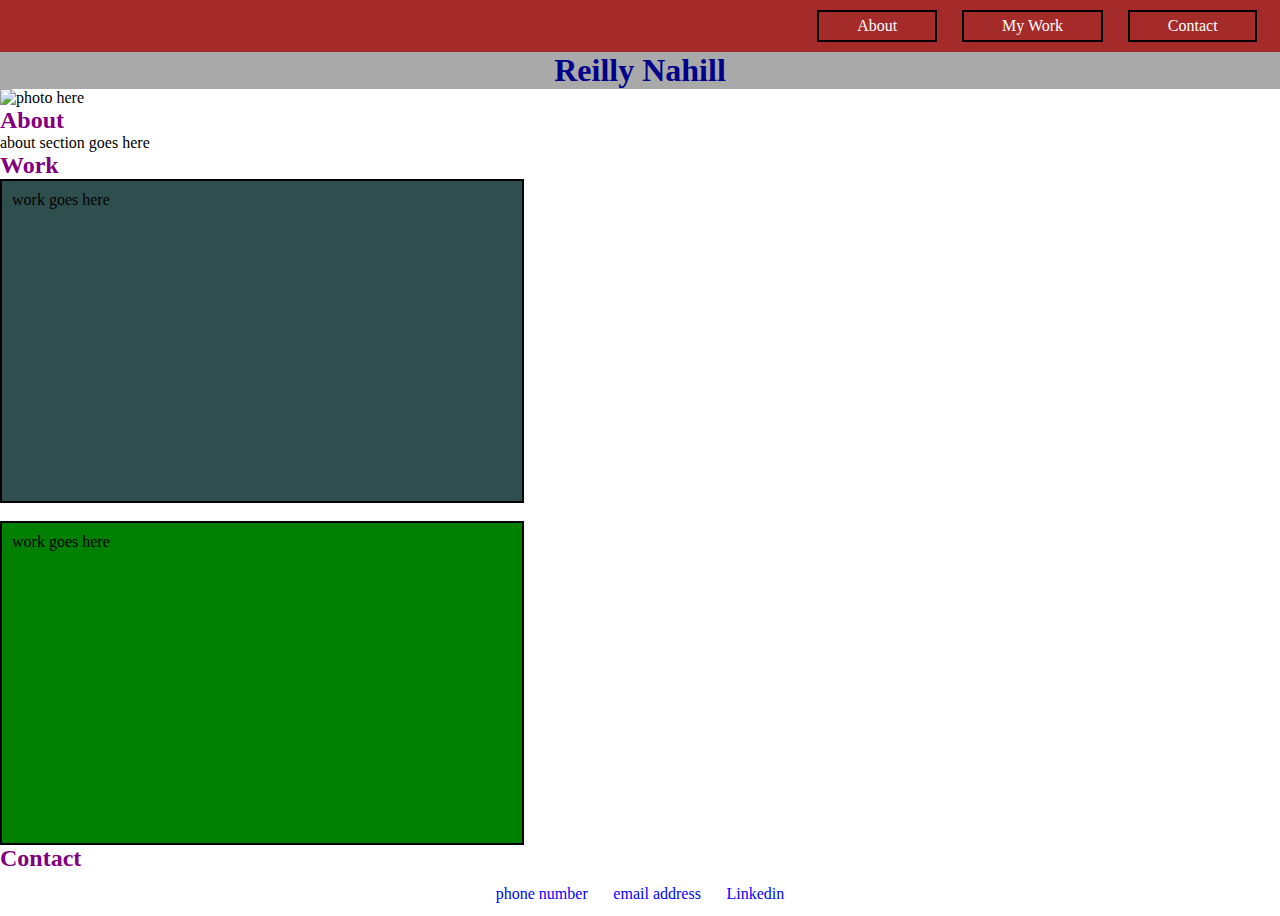
==== portfolio.html @ 095d9112 "added more CSS and changed some HTML tags" ====
<!DOCTYPE html>
<html lang="en">
<head>
    <meta charset="UTF-8">
    <meta name="viewport" content="width=device-width, initial-scale=1.0">
    <link rel="stylesheet" href="./assets/css/reset.css" />
    <link rel="stylesheet" href="./assets/css/style-portfolio.css" />
    <title>Reilly's Professional Portfolio</title>
</head>
<body>
    <header>
        <nav>
            <ul>
                <li>About</li>
                <li>My Work</li>
                <li>Contact</li>
            </ul>
        </nav>
        <h1>Reilly Nahill</h1>
        <figure>
            <img src="./assets/" alt="photo here">
        </figure>
    </header>
    <main>
        <aside id="about">
            <h2>About</h2>
            <p>about section goes here</p>
        </aside>
        <section>
            <h2>Work</h2>
            <box1 id="box1">
                <p>work goes here</p> 
            </box1>
            <br>
            <box2 id="box2">
                <p>work goes here</p>
            </box2>
        </section>
    </main>
    <footer id="contact">
        <h2>Contact</h2>
        <ul>
            <li>phone number</li>
            <li>email address</li>
            <li>Linkedin</li>
        </ul>
    </footer>
</body>
</html>
---- assets/css/style-portfolio.css ----
nav {
    background-color: brown;
    color: white;
    padding: 10px;
    
}

nav ul {
    list-style-type: none;
    display: flex;
    flex-direction: row;
    justify-content: flex-end;
    
}

nav ul li {
    margin: 0 1% 0 1%;
    border: solid black 2px;
    padding: 5px 3% 5px 3%;
    

}

h1 {
    color:darkblue;
    background-color: darkgray;
    text-align: center;
}


h2 {
    color:purple;
}



#box1 p  {
background-color: darkslategray;
border: solid black 2px;
width: 500px;
height: 300px;
padding: 10px;
}

#box2 p {
    background-color: green;
    border: solid black 2px;
    width: 500px;
    height: 300px;
    padding: 10px; 
}





#contact h2 {
/* margin-top: 100px; */
}


#contact ul {
list-style-type: none;
    color: blue;
display: flex;
flex-direction: row;
justify-content: center;
/* align-items: flex-end; why doesnt this work */

}

#contact ul li {
    margin: 1%;

}

#about {

}
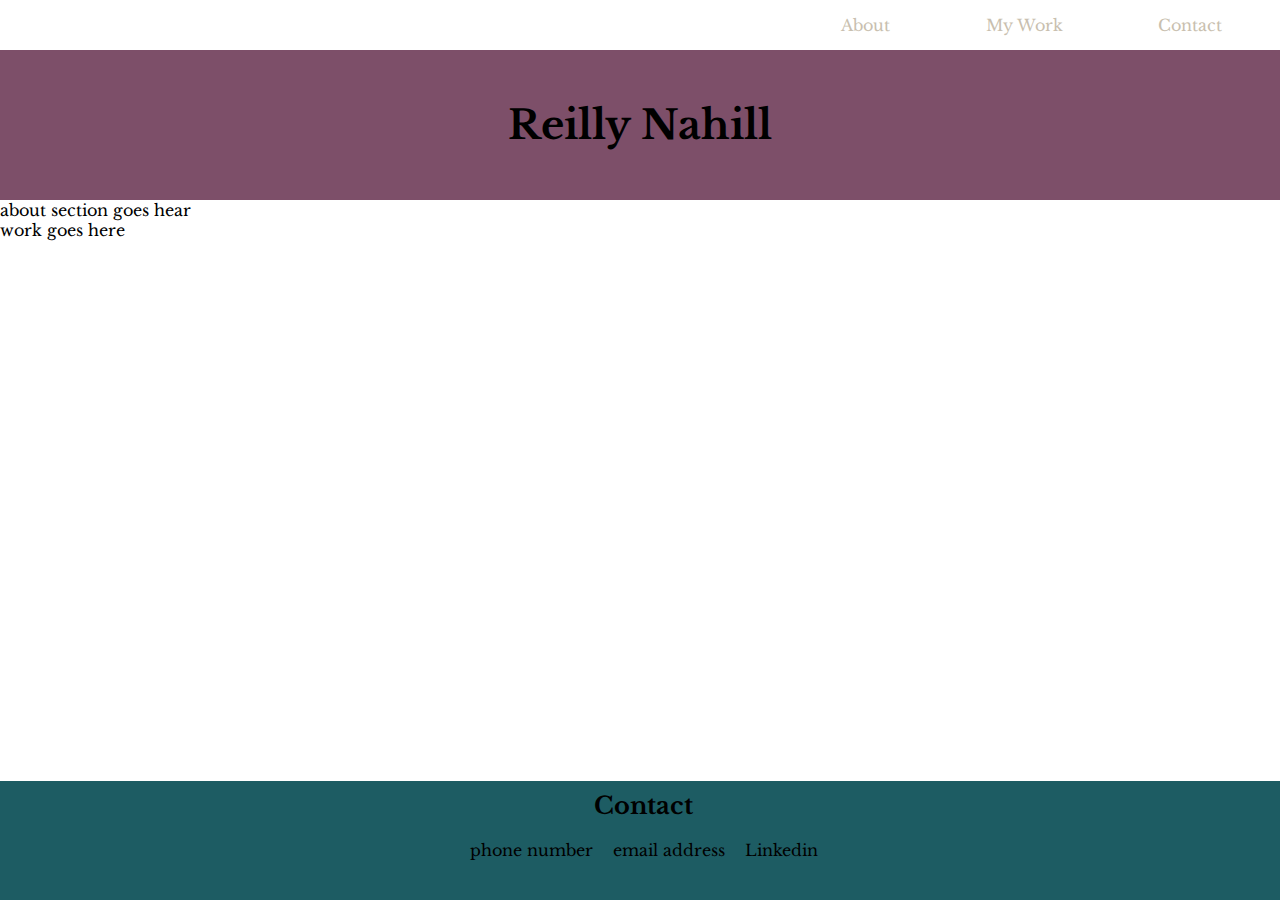
==== commit 2dd6af95: "changed footer positioning, changed fonts, and made color scheme" ====
--- a/portfolio.html
+++ b/portfolio.html
@@ -5,6 +5,7 @@
     <meta name="viewport" content="width=device-width, initial-scale=1.0">
     <link rel="stylesheet" href="./assets/css/reset.css" />
     <link rel="stylesheet" href="./assets/css/style-portfolio.css" />
+    <link href="https://fonts.googleapis.com/css2?family=Libre+Baskerville&display=swap" rel="stylesheet">
     <title>Reilly's Professional Portfolio</title>
 </head>
 <body>
@@ -17,25 +18,17 @@
             </ul>
         </nav>
         <h1>Reilly Nahill</h1>
-        <figure>
+        <!-- <figure>
             <img src="./assets/" alt="photo here">
-        </figure>
+        </figure> -->
     </header>
     <main>
-        <aside id="about">
-            <h2>About</h2>
-            <p>about section goes here</p>
-        </aside>
-        <section>
-            <h2>Work</h2>
-            <box1 id="box1">
-                <p>work goes here</p> 
-            </box1>
-            <br>
-            <box2 id="box2">
-                <p>work goes here</p>
-            </box2>
-        </section>
+       <section id="about">
+            <p>about section goes hear</p>
+       </section>
+       <section id="work">
+            <p>work goes here</p>
+       </section>
     </main>
     <footer id="contact">
         <h2>Contact</h2>
--- a/assets/css/style-portfolio.css
+++ b/assets/css/style-portfolio.css
@@ -1,7 +1,23 @@
+:root {
+    --dolphin-gray: rgb(130, 151, 135); 
+    --dark-slate-gray: rgb(29, 92, 99);
+    --rainbow-indigo: rgb(37, 59, 89);
+    --dark-vanilla: rgb(201, 191, 175);
+    --twilight-lavender: rgb(125, 79, 105);
+}
+
+
+/* universal */
+* {
+    font-family: 'Libre Baskerville', serif;
+}
+
+/* nav bar */
 nav {
-    background-color: brown;
-    color: white;
+    background-image: url(https://www.toptal.com/designers/subtlepatterns/uploads/repeated-square-dark.png);
+    color: var(--dark-vanilla);
     padding: 10px;
+
     
 }
 
@@ -14,66 +30,55 @@
 }
 
 nav ul li {
-    margin: 0 1% 0 1%;
-    border: solid black 2px;
+    margin: 0 10px 0 10px;
     padding: 5px 3% 5px 3%;
-    
-
 }
 
+/* nameplate */
+
 h1 {
-    color:darkblue;
-    background-color: darkgray;
+    background-color: var(--twilight-lavender);
+    padding: 50px;
     text-align: center;
+    font-size: 40px;
 }
 
-
-h2 {
-    color:purple;
-}
-
-
-
-#box1 p  {
-background-color: darkslategray;
-border: solid black 2px;
-width: 500px;
-height: 300px;
-padding: 10px;
-}
-
-#box2 p {
-    background-color: green;
-    border: solid black 2px;
-    width: 500px;
-    height: 300px;
-    padding: 10px; 
-}
+/* main */
 
 
 
 
 
-#contact h2 {
-/* margin-top: 100px; */
+
+
+
+
+/* footer */
+
+footer {
+
+    position: absolute;
+    bottom: 0;
+    width: 99%;
+   /* ^^^^ how to fix this */
 }
 
+#contact {
+    background-color: var(--dark-slate-gray);
+    text-align: center;
+    padding: 10px;
+    
+}
 
 #contact ul {
-list-style-type: none;
-    color: blue;
-display: flex;
-flex-direction: row;
-justify-content: center;
-/* align-items: flex-end; why doesnt this work */
-
+    list-style-type: none;
+    height: 50px;
+    display: flex;
+    flex-direction: row;
+    justify-content: center;
+    padding: 10px;
 }
 
 #contact ul li {
-    margin: 1%;
-
-}
-
-#about {
-
+    margin: 10px;
 }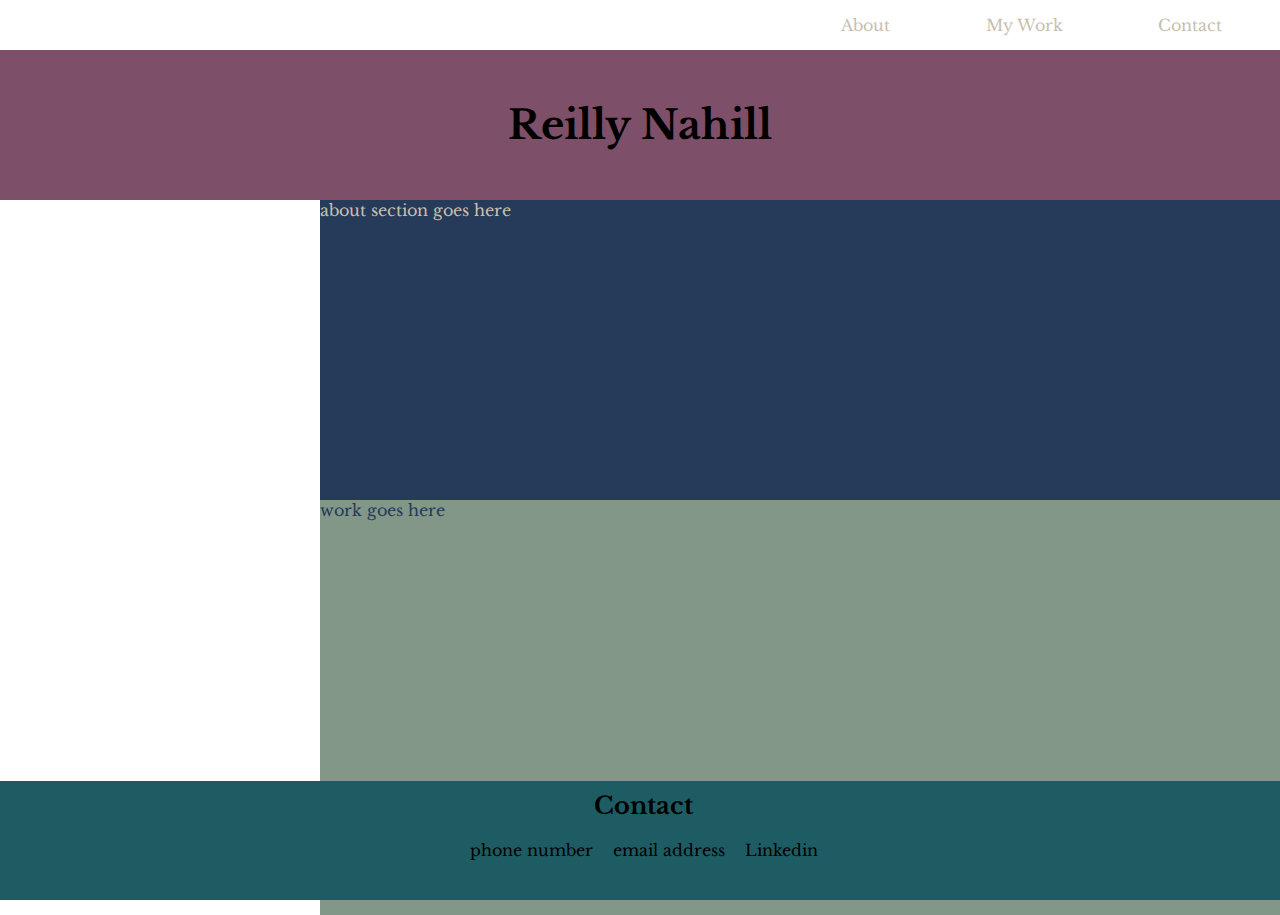
==== commit 8db4faa2: "changed sizes and positions of about and work sections, and added colors" ====
--- a/portfolio.html
+++ b/portfolio.html
@@ -24,7 +24,7 @@
     </header>
     <main>
        <section id="about">
-            <p>about section goes hear</p>
+            <p>about section goes here</p>
        </section>
        <section id="work">
             <p>work goes here</p>
--- a/assets/css/style-portfolio.css
+++ b/assets/css/style-portfolio.css
@@ -45,6 +45,25 @@
 
 /* main */
 
+main {
+    display: flex;
+    flex-direction: column;
+    align-items: flex-end;
+}
+
+#about {
+    background-color: var(--rainbow-indigo);
+    color: var(--dark-vanilla);
+    height: 300px;
+    width: 75%;
+}
+
+#work {
+    background-color: var(--dolphin-gray);
+    color: var(--rainbow-indigo);
+    height: 415px;
+    width: 75%;
+}
 
 
 
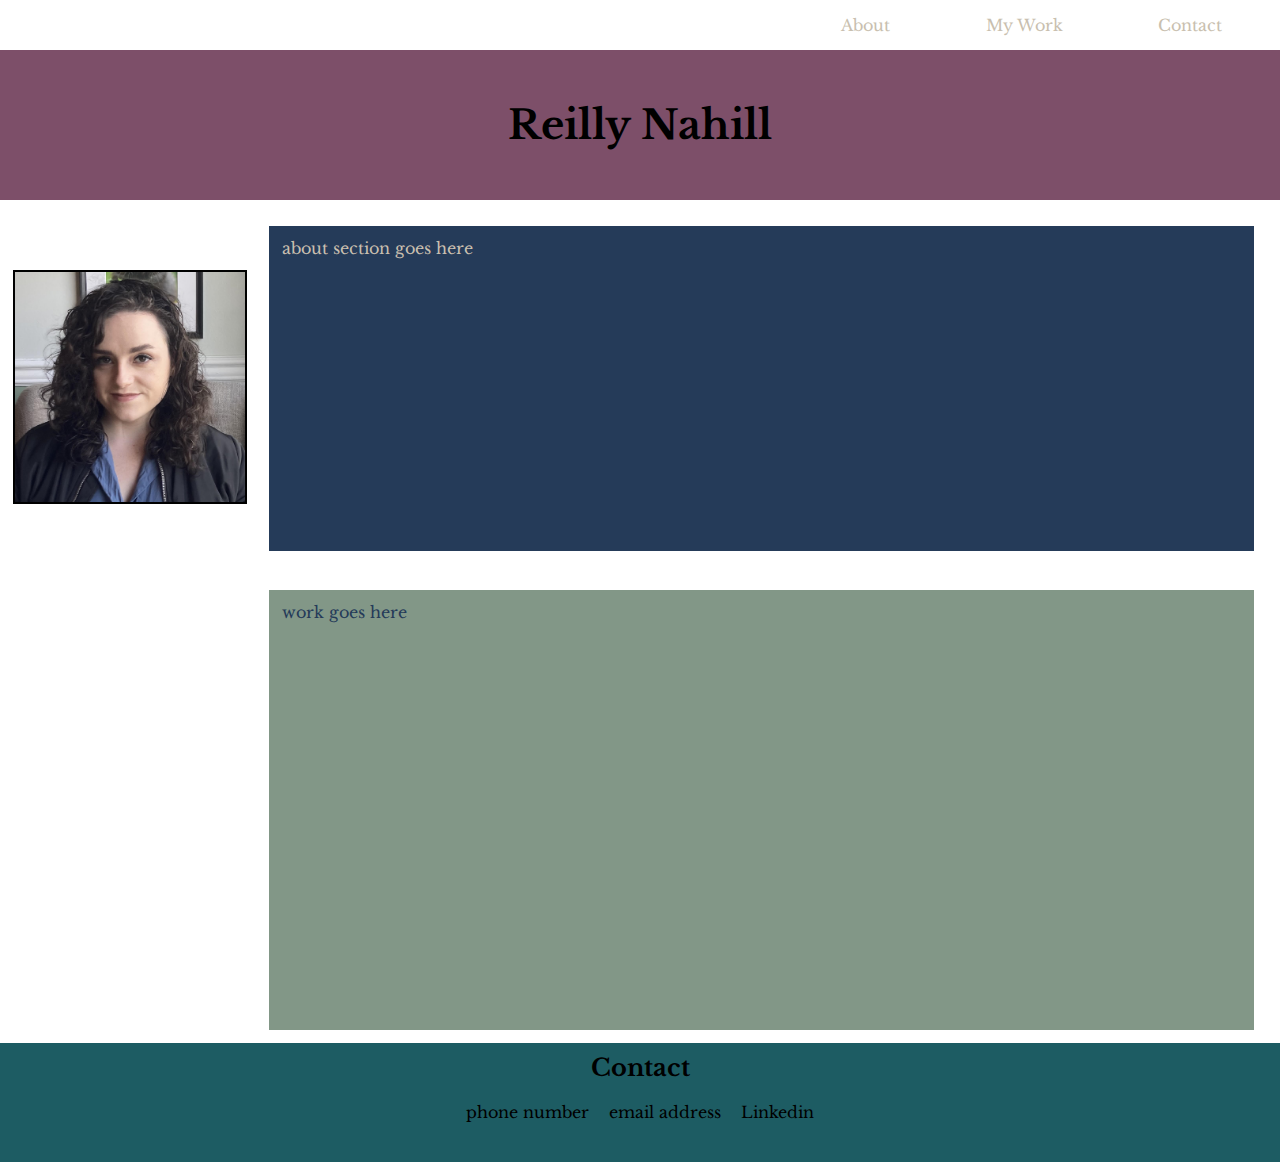
==== commit 9b8ae4e7: "added photo, added background image, adjusted margins" ====
--- a/portfolio.html
+++ b/portfolio.html
@@ -18,9 +18,9 @@
             </ul>
         </nav>
         <h1>Reilly Nahill</h1>
-        <!-- <figure>
-            <img src="./assets/" alt="photo here">
-        </figure> -->
+        <figure>
+            <img src="./assets/images/unnamed.jpg" alt="photo here">
+        </figure>
     </header>
     <main>
        <section id="about">
--- a/assets/css/style-portfolio.css
+++ b/assets/css/style-portfolio.css
@@ -12,11 +12,16 @@
     font-family: 'Libre Baskerville', serif;
 }
 
+body {
+    background-image: url(https://www.toptal.com/designers/subtlepatterns/uploads/repeated-square-dark.png);
+}
+
 /* nav bar */
 nav {
     background-image: url(https://www.toptal.com/designers/subtlepatterns/uploads/repeated-square-dark.png);
     color: var(--dark-vanilla);
     padding: 10px;
+    /* width: 100% */
 
     
 }
@@ -68,17 +73,15 @@
 
 
 
-
-
-
-
 /* footer */
 
 footer {
 
-    position: absolute;
-    bottom: 0;
-    width: 99%;
+    /* position: relative; */
+     /* position: absolute;
+    bottom: 0; */
+    /* display: block; */
+    /* width: 100% */
    /* ^^^^ how to fix this */
 }
 
@@ -100,4 +103,30 @@
 
 #contact ul li {
     margin: 10px;
+}
+
+/* photo */
+
+img {
+max-width: 18%;
+height: auto;
+position: absolute;
+left: 1%;
+top: 30%;
+border: solid black 2px;
+}
+
+/* about */
+ 
+#about {
+    margin: 2% 2% 1% 3%;
+    padding: 1%;
+}
+
+/* #work */
+
+#work {
+    margin: 2% 2% 1% 3%;
+    padding: 1%;
+
 }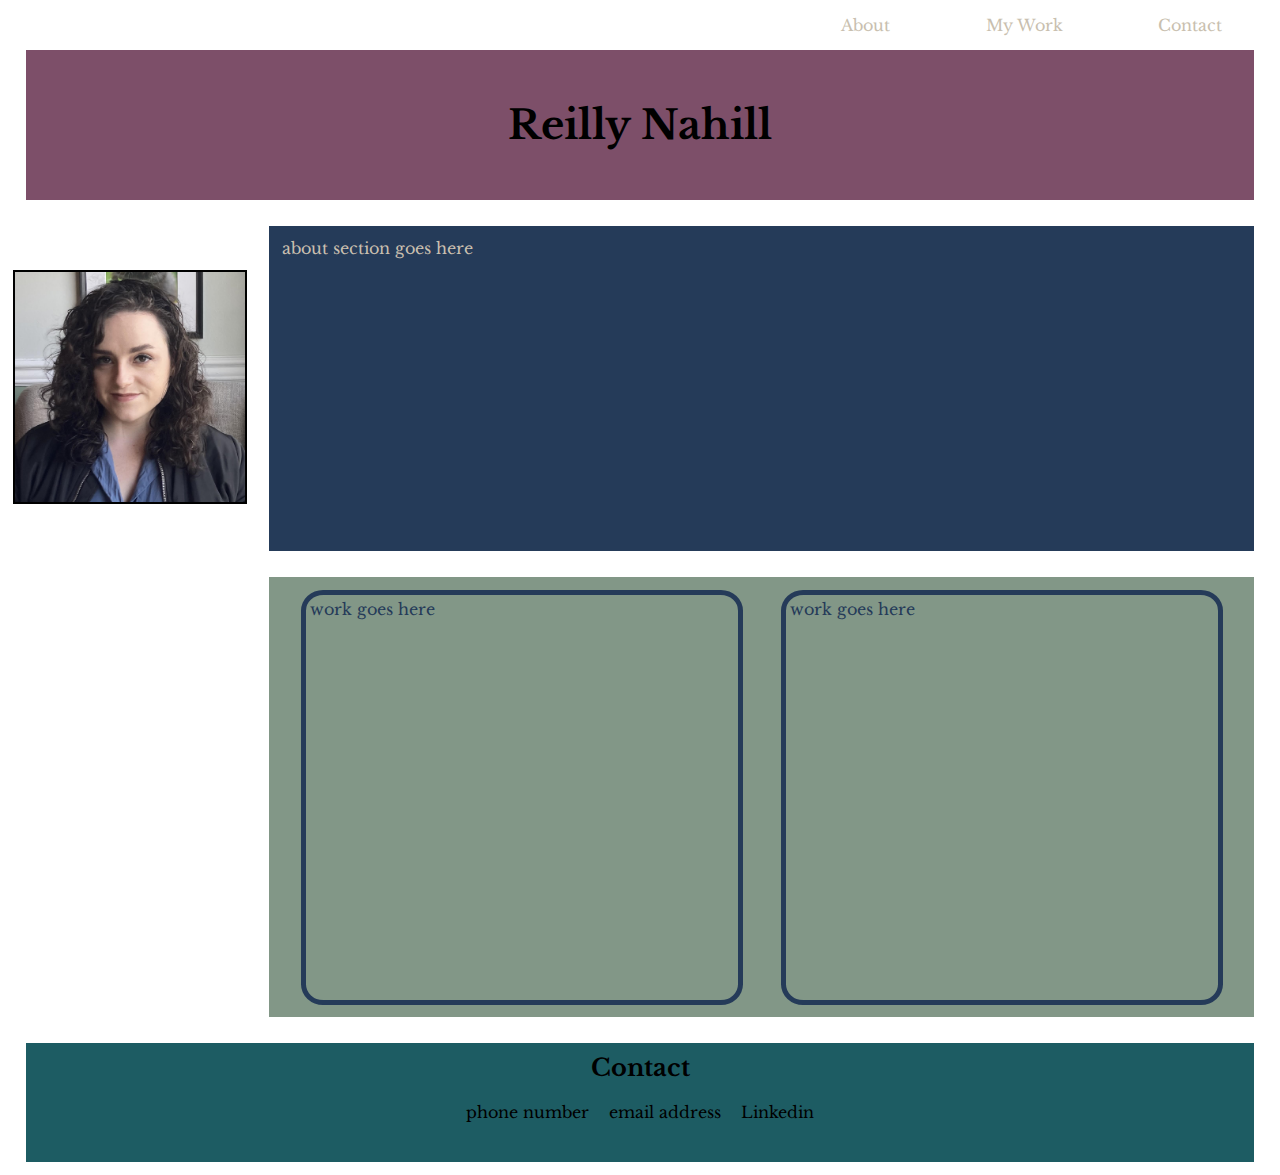
==== commit 6c251b87: "reformatted work section" ====
--- a/portfolio.html
+++ b/portfolio.html
@@ -12,9 +12,9 @@
     <header>
         <nav>
             <ul>
-                <li>About</li>
-                <li>My Work</li>
-                <li>Contact</li>
+                <li><a href="#about">About</a></li>
+                <li><a href="#work">My Work</a></li>
+                <li><a href="#contact">Contact</a></li>
             </ul>
         </nav>
         <h1>Reilly Nahill</h1>
@@ -27,7 +27,12 @@
             <p>about section goes here</p>
        </section>
        <section id="work">
-            <p>work goes here</p>
+            <div>
+                <p> work goes here</p>
+            </div>
+            <div>
+                <p> work goes here</p>
+            </div>
        </section>
     </main>
     <footer id="contact">
--- a/assets/css/style-portfolio.css
+++ b/assets/css/style-portfolio.css
@@ -39,6 +39,10 @@
     padding: 5px 3% 5px 3%;
 }
 
+a {
+    color: var(--dark-vanilla);
+    text-decoration: none;
+}
 /* nameplate */
 
 h1 {
@@ -46,6 +50,7 @@
     padding: 50px;
     text-align: center;
     font-size: 40px;
+    margin: 0 2% 0 2%;
 }
 
 /* main */
@@ -61,6 +66,9 @@
     color: var(--dark-vanilla);
     height: 300px;
     width: 75%;
+    margin: 2% 2% 1% 3%;
+    padding: 1%;
+
 }
 
 #work {
@@ -68,7 +76,23 @@
     color: var(--rainbow-indigo);
     height: 415px;
     width: 75%;
+    margin: 1% 2% 2% 3%;
+    padding: 1%;
+    display: flex;
+    flex-direction: row;
+    justify-content: space-around;
 }
+
+#work div {
+    width: 45%;
+    border: solid var(--rainbow-indigo) 5px;
+    border-radius: 5%;
+}
+
+#work div p{
+    margin: 1%;
+}
+
 
 
 
@@ -89,6 +113,7 @@
     background-color: var(--dark-slate-gray);
     text-align: center;
     padding: 10px;
+    margin: 0 2% 1% 2%;
     
 }
 
@@ -116,17 +141,5 @@
 border: solid black 2px;
 }
 
-/* about */
- 
-#about {
-    margin: 2% 2% 1% 3%;
-    padding: 1%;
-}
 
-/* #work */
 
-#work {
-    margin: 2% 2% 1% 3%;
-    padding: 1%;
-
-}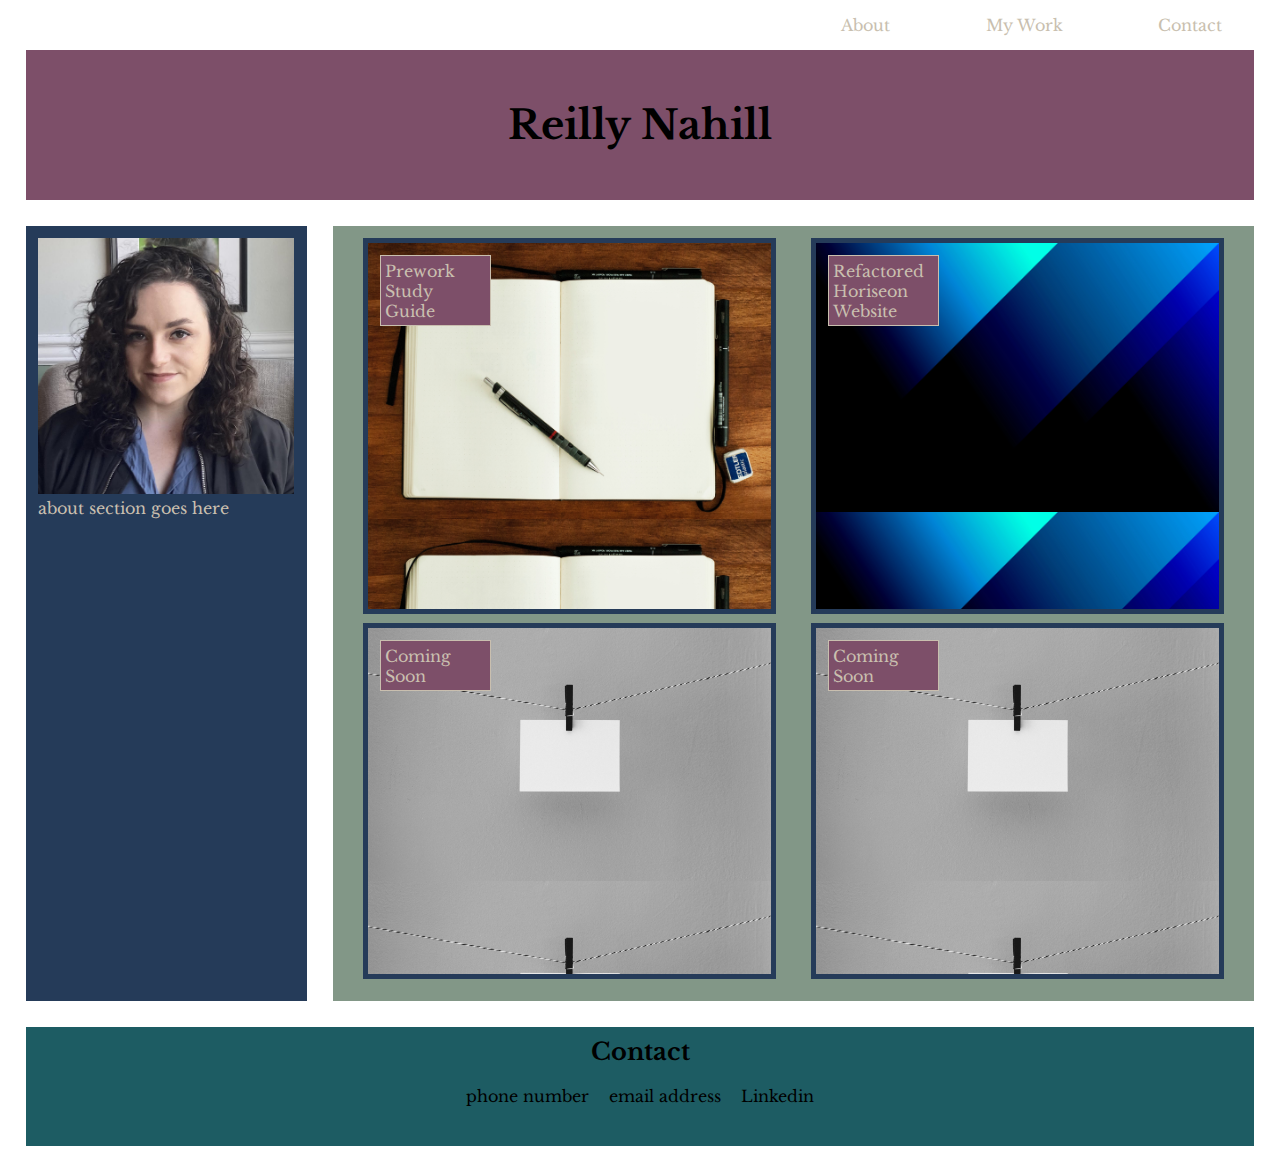
==== commit 95ee3791: "added background images" ====
--- a/portfolio.html
+++ b/portfolio.html
@@ -18,20 +18,25 @@
             </ul>
         </nav>
         <h1>Reilly Nahill</h1>
-        <figure>
-            <img src="./assets/images/unnamed.jpg" alt="photo here">
-        </figure>
+        
     </header>
     <main>
-       <section id="about">
+        <section id="about">
+            <img src="./assets/images/unnamed.jpg" alt="Reilly Nahill">
             <p>about section goes here</p>
        </section>
        <section id="work">
-            <div>
-                <p> work goes here</p>
+            <div class="notebook-image">
+                <p><a href="https://rnahill.github.io/prework-study-guide/">Prework Study Guide</a></p>
             </div>
-            <div>
-                <p> work goes here</p>
+            <div class="horiseon-image">
+                <p><a href="https://rnahill.github.io/module-1-challenge/">Refactored Horiseon Website</a></p>
+            </div>
+            <div class="coming-soon">
+                <p>Coming Soon</p>
+            </div>
+            <div class="coming-soon">
+                <p>Coming Soon</p>
             </div>
        </section>
     </main>
--- a/assets/css/style-portfolio.css
+++ b/assets/css/style-portfolio.css
@@ -57,57 +57,76 @@
 
 main {
     display: flex;
-    flex-direction: column;
-    align-items: flex-end;
+    flex-direction: row;
+    justify-content: flex-start;
+  
 }
 
 #about {
     background-color: var(--rainbow-indigo);
     color: var(--dark-vanilla);
-    height: 300px;
-    width: 75%;
-    margin: 2% 2% 1% 3%;
+    height: 750px;
+    width: 20%;
+    margin: 2% 0 2% 2%;
     padding: 1%;
 
 }
 
+img {
+    width: 100%;
+    height: auto;
+}
+
 #work {
     background-color: var(--dolphin-gray);
-    color: var(--rainbow-indigo);
-    height: 415px;
-    width: 75%;
-    margin: 1% 2% 2% 3%;
+    height: 750px;
+    width: 70%;
+    margin: 2% 0 2% 2%;
     padding: 1%;
     display: flex;
     flex-direction: row;
     justify-content: space-around;
+    flex-wrap: wrap;
 }
 
 #work div {
     width: 45%;
     border: solid var(--rainbow-indigo) 5px;
-    border-radius: 5%;
+    margin: 0 0 1% 0;
 }
 
 #work div p{
-    margin: 1%;
+    margin: 3%;
+    background-color: var(--twilight-lavender);
+    color: var(--dark-vanilla);
+    padding: 1%;
+    width: 25%;
+    border: solid var(--dark-vanilla) 1px;
 }
 
+/* classes */
 
 
+/* images are repeating */
+
+ .notebook-image {
+    background-image: url(../../assets/images/notebook.jpg);
+    background-size: contain;
+ }
+
+
+ .horiseon-image {
+    background-image: url(../../assets/images/blue.jpg);
+    background-size: contain;
+ }
+
+ .coming-soon {
+    background-image: url(../../assets/images/coming-soon.jpg);
+    background-size: contain;
+ }
 
 
 /* footer */
-
-footer {
-
-    /* position: relative; */
-     /* position: absolute;
-    bottom: 0; */
-    /* display: block; */
-    /* width: 100% */
-   /* ^^^^ how to fix this */
-}
 
 #contact {
     background-color: var(--dark-slate-gray);
@@ -132,14 +151,6 @@
 
 /* photo */
 
-img {
-max-width: 18%;
-height: auto;
-position: absolute;
-left: 1%;
-top: 30%;
-border: solid black 2px;
-}
 
 
 
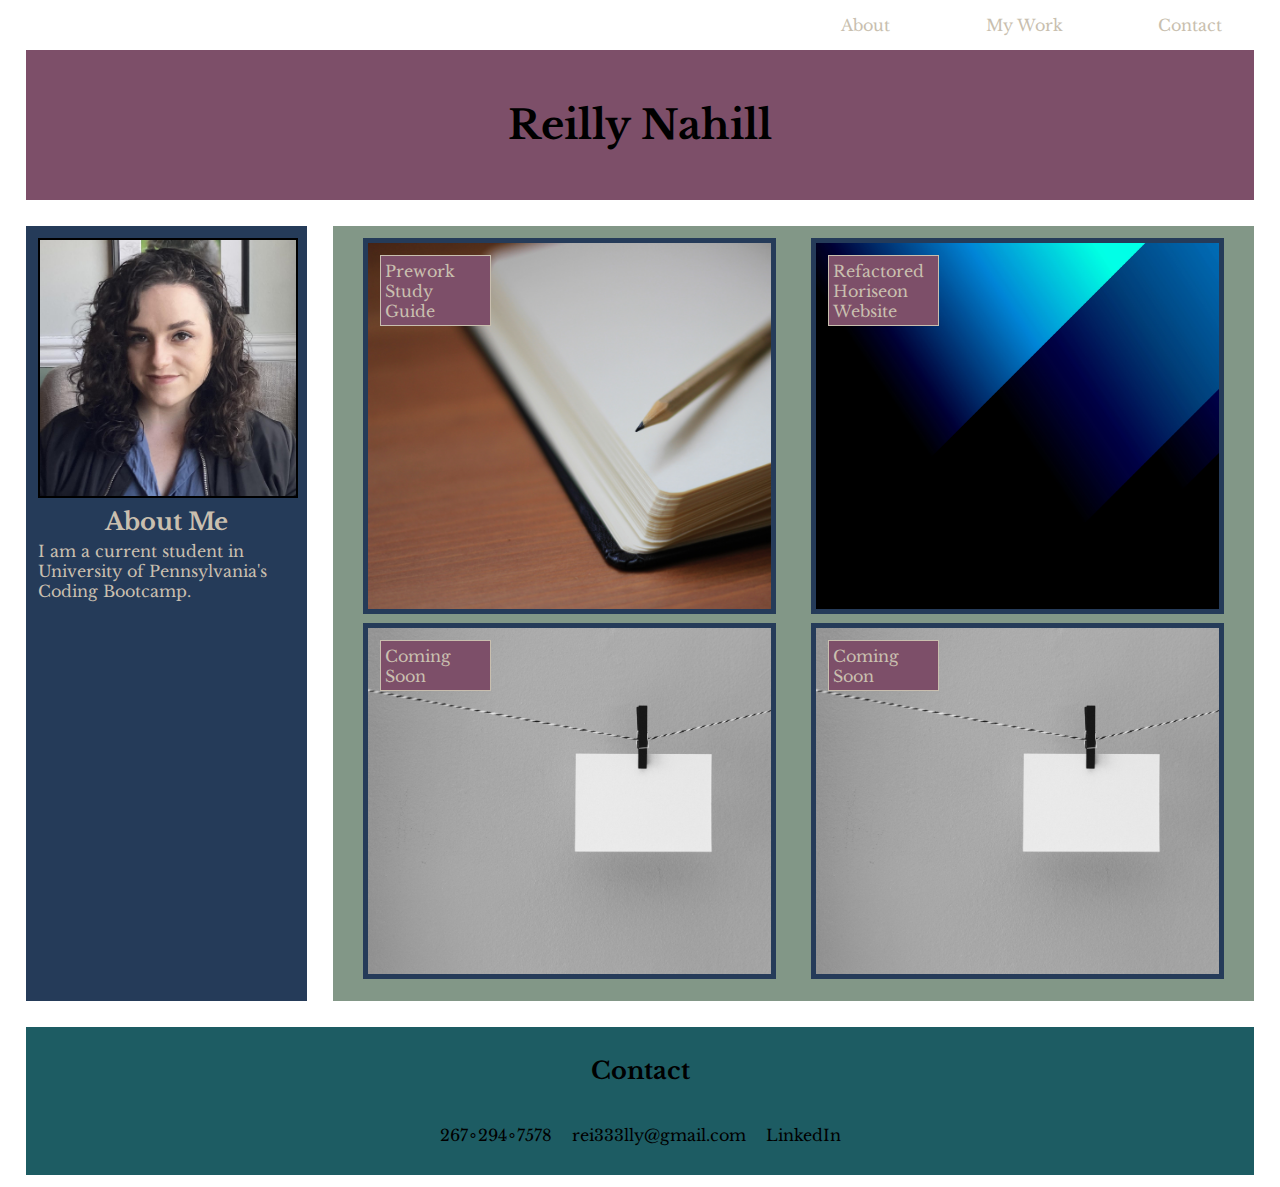
==== commit 0528907b: "added box shadows and active pseudoclass" ====
--- a/portfolio.html
+++ b/portfolio.html
@@ -23,7 +23,8 @@
     <main>
         <section id="about">
             <img src="./assets/images/unnamed.jpg" alt="Reilly Nahill">
-            <p>about section goes here</p>
+            <h2>About Me</h2>
+            <p>I am a current student in University of Pennsylvania's Coding Bootcamp.</p>
        </section>
        <section id="work">
             <div class="notebook-image">
@@ -43,9 +44,9 @@
     <footer id="contact">
         <h2>Contact</h2>
         <ul>
-            <li>phone number</li>
-            <li>email address</li>
-            <li>Linkedin</li>
+            <li>267∘294∘7578</li>
+            <li>rei333lly@gmail.com</li>
+            <li><a href="https://www.linkedin.com/in/reilly-nahill-10b8b51b0/">LinkedIn</a></li>
         </ul>
     </footer>
 </body>
--- a/assets/css/style-portfolio.css
+++ b/assets/css/style-portfolio.css
@@ -75,6 +75,13 @@
 img {
     width: 100%;
     height: auto;
+    border: solid black 2px;
+}
+
+h2 {
+    text-align: center;
+    margin: 2%;
+    
 }
 
 #work {
@@ -106,23 +113,23 @@
 
 /* classes */
 
-
-/* images are repeating */
-
  .notebook-image {
     background-image: url(../../assets/images/notebook.jpg);
-    background-size: contain;
+    background-size: cover;
+    background-repeat: no-repeat;
  }
 
 
  .horiseon-image {
     background-image: url(../../assets/images/blue.jpg);
-    background-size: contain;
+    background-size: cover;
+    background-repeat: no-repeat;
  }
 
  .coming-soon {
     background-image: url(../../assets/images/coming-soon.jpg);
-    background-size: contain;
+    background-size: cover;
+    background-repeat: no-repeat;
  }
 
 
@@ -131,7 +138,7 @@
 #contact {
     background-color: var(--dark-slate-gray);
     text-align: center;
-    padding: 10px;
+    padding: 5px;
     margin: 0 2% 1% 2%;
     
 }
@@ -142,15 +149,33 @@
     display: flex;
     flex-direction: row;
     justify-content: center;
-    padding: 10px;
+    padding: 5px;
 }
 
 #contact ul li {
     margin: 10px;
 }
 
-/* photo */
+#contact a {
+    color: black;
+}
 
+/* pseudoclasses */
 
+#work div:hover {
+    /* box-shadow: inset 0px 0px 20px var(--dark-vanilla) */
+    box-shadow: 0px 0px 20px var(--rainbow-indigo);
+}
 
+ nav a:active {
+    color: var(--dark-slate-gray);
+}
 
+div a:active {
+    color: var(--rainbow-indigo)
+}
+
+#contact a:active {
+    color: var(--dark-vanilla)
+}
+
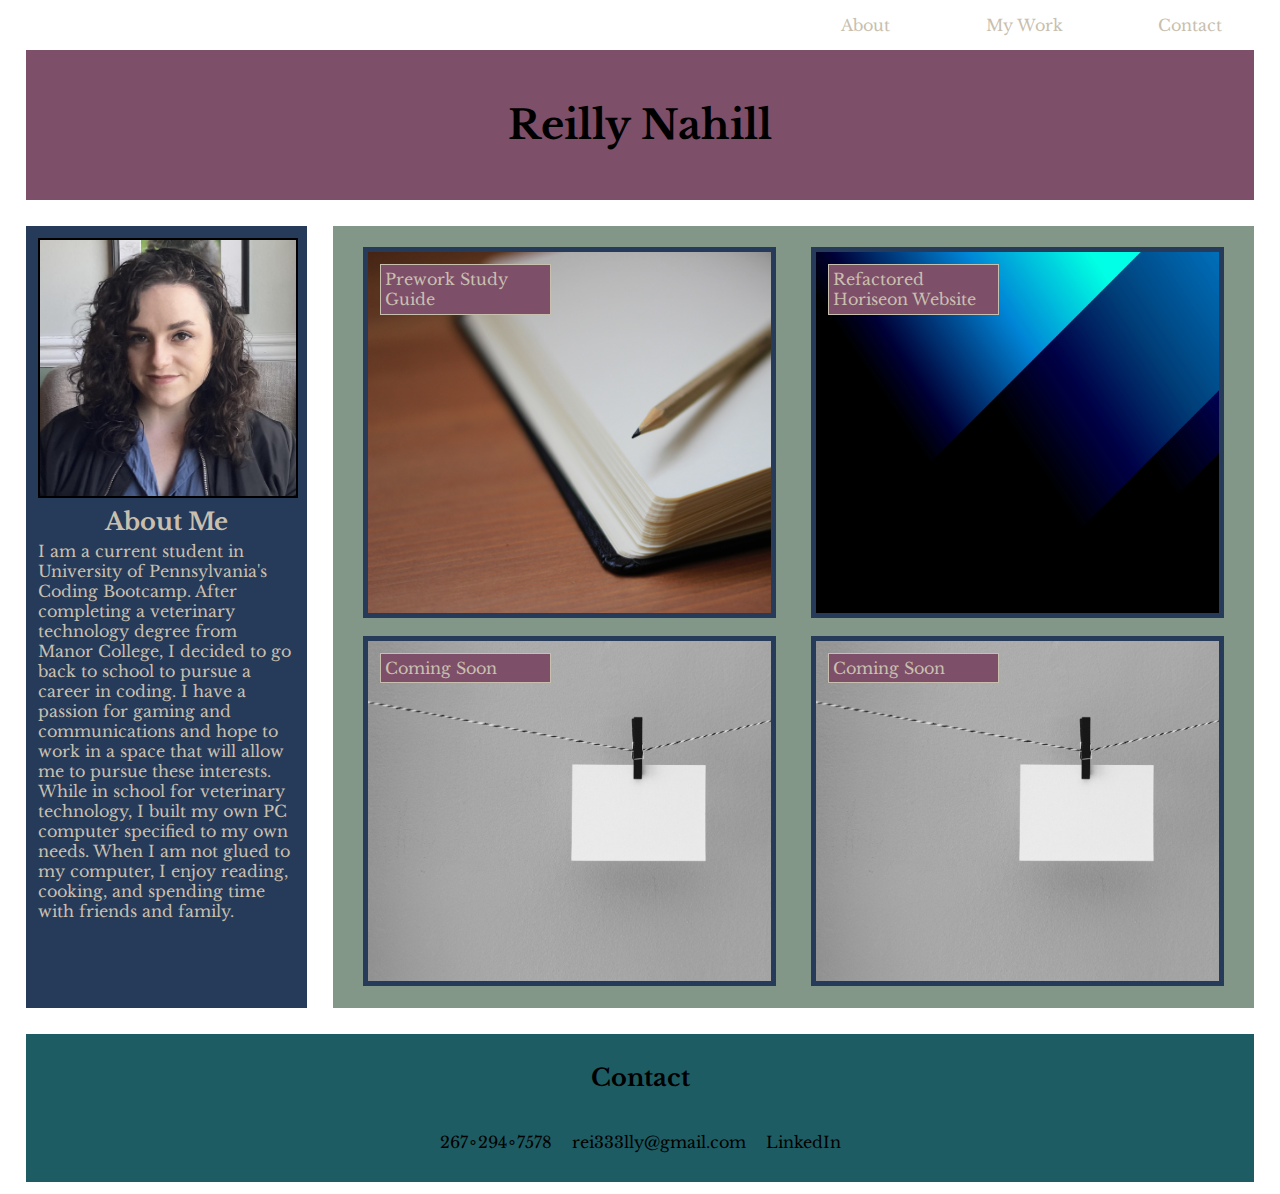
==== commit a065bdc9: "edited media queries, polished CSS, and added bio" ====
--- a/portfolio.html
+++ b/portfolio.html
@@ -24,7 +24,7 @@
         <section id="about">
             <img src="./assets/images/unnamed.jpg" alt="Reilly Nahill">
             <h2>About Me</h2>
-            <p>I am a current student in University of Pennsylvania's Coding Bootcamp.</p>
+            <p>I am a current student in University of Pennsylvania's Coding Bootcamp. After completing a veterinary technology degree from Manor College, I decided to go back to school to pursue a career in coding. I have a passion for gaming and communications and hope to work in a space that will allow me to pursue these interests. While in school for veterinary technology, I built my own PC computer specified to my own needs. When I am not glued to my computer, I enjoy reading, cooking, and spending time with friends and family.</p>
        </section>
        <section id="work">
             <div class="notebook-image">
--- a/assets/css/style-portfolio.css
+++ b/assets/css/style-portfolio.css
@@ -1,3 +1,4 @@
+/* theme */
 :root {
     --dolphin-gray: rgb(130, 151, 135); 
     --dark-slate-gray: rgb(29, 92, 99);
@@ -12,6 +13,7 @@
     font-family: 'Libre Baskerville', serif;
 }
 
+/* elements */
 body {
     background-image: url(https://www.toptal.com/designers/subtlepatterns/uploads/repeated-square-dark.png);
 }
@@ -21,7 +23,7 @@
     background-image: url(https://www.toptal.com/designers/subtlepatterns/uploads/repeated-square-dark.png);
     color: var(--dark-vanilla);
     padding: 10px;
-    /* width: 100% */
+    
 
     
 }
@@ -43,6 +45,7 @@
     color: var(--dark-vanilla);
     text-decoration: none;
 }
+
 /* nameplate */
 
 h1 {
@@ -65,7 +68,7 @@
 #about {
     background-color: var(--rainbow-indigo);
     color: var(--dark-vanilla);
-    height: 750px;
+    height: 757px;
     width: 20%;
     margin: 2% 0 2% 2%;
     padding: 1%;
@@ -86,9 +89,9 @@
 
 #work {
     background-color: var(--dolphin-gray);
-    height: 750px;
+    height: 757px;
     width: 70%;
-    margin: 2% 0 2% 2%;
+    margin: 2% 2% 2% 2%;
     padding: 1%;
     display: flex;
     flex-direction: row;
@@ -99,7 +102,7 @@
 #work div {
     width: 45%;
     border: solid var(--rainbow-indigo) 5px;
-    margin: 0 0 1% 0;
+    margin: 1% 1% 1% 1%;
 }
 
 #work div p{
@@ -111,9 +114,54 @@
     border: solid var(--dark-vanilla) 1px;
 }
 
+/* footer */
+
+#contact {
+    background-color: var(--dark-slate-gray);
+    text-align: center;
+    padding: 5px;
+    margin: 0 2% 1% 2%;
+    
+}
+
+#contact ul {
+    list-style-type: none;
+    height: 50px;
+    display: flex;
+    flex-direction: row;
+    justify-content: center;
+    padding: 5px;
+}
+
+#contact ul li {
+    margin: 10px;
+}
+
+#contact a {
+    color: black;
+}
+
+/* pseudoclasses */
+
+#work div:hover {
+    box-shadow: 0px 0px 20px var(--rainbow-indigo);
+}
+
+ nav a:active {
+    color: var(--dolphin-gray);
+}
+
+div a:active {
+    color: var(--rainbow-indigo)
+}
+
+#contact a:active {
+    color: var(--dark-vanilla)
+}
+
 /* classes */
 
- .notebook-image {
+.notebook-image {
     background-image: url(../../assets/images/notebook.jpg);
     background-size: cover;
     background-repeat: no-repeat;
@@ -133,49 +181,89 @@
  }
 
 
-/* footer */
-
-#contact {
-    background-color: var(--dark-slate-gray);
-    text-align: center;
-    padding: 5px;
-    margin: 0 2% 1% 2%;
-    
-}
-
-#contact ul {
-    list-style-type: none;
-    height: 50px;
-    display: flex;
-    flex-direction: row;
-    justify-content: center;
-    padding: 5px;
-}
-
-#contact ul li {
-    margin: 10px;
-}
-
-#contact a {
-    color: black;
-}
-
-/* pseudoclasses */
-
-#work div:hover {
-    /* box-shadow: inset 0px 0px 20px var(--dark-vanilla) */
-    box-shadow: 0px 0px 20px var(--rainbow-indigo);
-}
-
- nav a:active {
-    color: var(--dark-slate-gray);
-}
-
-div a:active {
-    color: var(--rainbow-indigo)
-}
-
-#contact a:active {
-    color: var(--dark-vanilla)
-}
-
+
+/* media queries */
+
+@media screen and (max-width: 992px) {
+    
+    main {
+        flex-direction: column;
+    }
+    
+    #about {
+        height: 500px;
+        width: 94%;
+    }
+    
+    #about img {
+        max-width: 20%;
+        height: auto;
+        position: relative;
+        left: 40%;
+        
+    }
+    
+    #work {
+      flex-direction: column;
+      width: 94%;
+      
+    }
+
+    #work div {
+        width: 90%;
+        height: 20%;
+        margin-left: 4%;
+    }
+
+    #work div p {
+        width: 50%;
+    }
+
+     nav ul {
+        flex-direction: column;
+        
+        text-align: center;
+      }
+
+    #contact ul {
+        flex-direction: column;
+        text-align: center;
+        padding: 0 0 20px 0;
+    }
+
+    #contact ul li {
+        margin: 2px;
+        
+    }
+
+    #contact h2 {
+        padding: 0 0 5px 0;
+    }
+  }
+
+  
+    #work div p {
+        width: 40%;
+    }  
+    
+    @media screen and (max-width: 768px) {
+        #about img {
+            max-width: 20%;
+            height: auto;
+            position: relative;
+           
+    }
+}
+
+
+
+    @media screen and (max-width: 576px) {
+        #about img {
+            max-width: 20%;
+            height: auto;
+            position: relative;
+            
+        }
+    }
+    
+  
